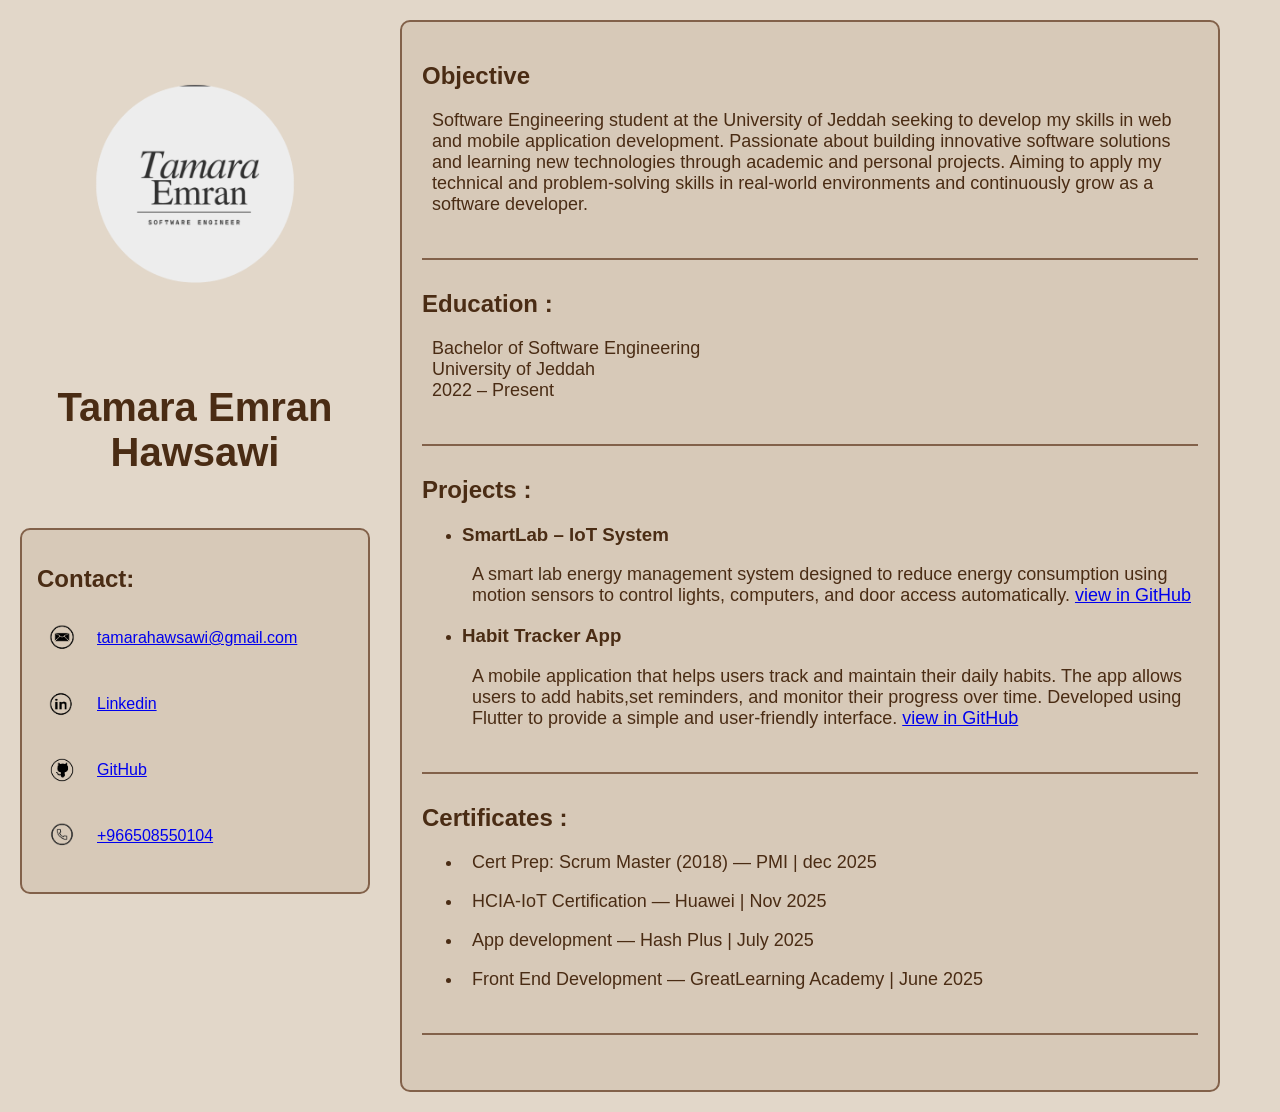
==== index.html @ cdd2eaa5 "Rename index.html.html to index.html" ====
<!DOCTYPE html>
<html lang="en">

<head>
<title>Tamara Portfolio</title>
<link rel="stylesheet" href="style.css">
<meta charset="UTF-8">
<meta name="viewport" content="width=device-width, initial-scale=1.0">
</head>

<body>
<div class="container">
    <aside class="left-column">
      <header class = "profile">
       <img src="images/profile.png" alt="Portfile icon">
        <h1>Tamara Emran Hawsawi</h1>
     </header>
     <section class="Contact">
 <div>
    <h2>Contact:</h2>
  <p>
     <img src="images/email_icon.png" alt="email icon">
      <a href="mailto:tamarahawsawi@gmail.com">tamarahawsawi@gmail.com</a>
   </p> 
  <p>
     <img src="images/linkedin_icon.png" alt="linkedin icon">
      <a href="https://www.linkedin.com/in/tamaraemran/">Linkedin</a>
   </p>
   <p>
     <img src="images/github_icon.png" alt="github icon">
      <a href="https://github.com/tamaraemran">GitHub</a>
   </p>
  <p>
     <img src="images/phone_icon.png" alt="phone icon">
     <a href="tel:+966508550104">+966508550104</a>
   </p>
  </div>
</section>
    </aside>
    <main class="right-column">
        <section class="objective">
            <h2>Objective</h2>
         <p>Software Engineering student at the University of Jeddah seeking to develop my skills in web and mobile application development. 
            Passionate about building innovative software solutions and learning new technologies through academic and personal projects. 
            Aiming to apply my technical and problem-solving skills in real-world environments and continuously grow as a software developer.
        </p>
        </section>
        <section class = "education">
    <h2>Education :</h2>
    <p>
        Bachelor of Software Engineering<br>
        University of Jeddah<br>
        2022 – Present
    </p>

</section>

<section class = "projects">
  <h2>Projects :</h2>
  <ul>
    <li>
     <h3>SmartLab – IoT System</h3>
     <p>
     A smart lab energy management system designed to reduce energy consumption using motion sensors 
     to control lights, computers, and door access automatically. 
     <a href="https://github.com/tamaraemran/SmartLab-IoT-Project">view in GitHub</a>
    </p>
    </li>
    <li> 
  <h3>Habit Tracker App</h3>
  <p>
    A mobile application that helps users track and maintain their daily habits.
    The app allows users to add habits,set reminders, and monitor their progress over time. Developed using Flutter to provide a simple and 
    user-friendly interface.
      <a href="https://github.com/Haalasmarei17/Daily-Habit-Tracker-Application">view in GitHub</a>
  </p> 
    </li>
  </ul>
 
</section>
<section class="Certificates">
    <h2>Certificates :</h2>
    <ul>
        <li>
            <p>Cert Prep: Scrum Master (2018) — PMI | dec 2025 </p>
        </li>
         <li>
            <p>HCIA-IoT Certification — Huawei | Nov 2025 </p>
        </li>
         <li>
            <p>App development — Hash Plus | July 2025 </p>
        </li>
         <li>
            <p>Front End Development — GreatLearning Academy | June 2025  </p>
        </li>
    </ul>
</section>

    </main>
</div>
</body>

</html>
---- style.css ----
body{
background-color:#E2D7C9;
font-family:Arial , sans-serif;
padding: 20px;
color: #4A2C14;
margin: 0;
}
.container{
    display: grid;
    grid-template-columns: 350px 1fr;
    gap: 30px;
    max-width: 1200px;
}
.left-column{
    display: flex;
    flex-direction: column;
    gap: 20px;
}
.profile{
display:flex;
flex-direction: column;
align-items:center;
text-align: center;
}
.profile h1{
color:#4A2C14;
font-size: 40px;
margin-top: 15px;
}   

.profile img{
width: 350px;;
height: 350px;
border-radius:50%;
object-fit:cover;
}
.right-column{
    background-color: #d7c9b8;
    border:2px solid #82614A;
    border-radius:10px;
    padding: 20px;
    padding-bottom: 25px;
}
.right-column section{
    border-bottom: 2px solid #82614A;
    padding-bottom: 25px;
    margin-bottom: 30px;
}
.education p, .projects p, .Certificates p, .objective p{
    font-size: 18px;
    padding-left: 10px;
}


.Contact{
  background-color: #d7c9b8;
  border: 2px solid #82614A;
  border-radius: 10px;
  padding: 15px;
}
.Contact p{
    display: flex;
    align-items: center; 
    gap: 10px;
    font-size: 16px;  
}
.Contact p img{
width: 50px;
height: 50px;
}
@media screen and (max-width: 992px) {
    .container {
        grid-template-columns: 1fr; 
        gap: 20px;
    }
    
    .profile img {
        width: 200px;
        height: 200px;
    }
}
@media screen and (max-width: 576px) {
    body {
        padding: 10px;
    }
    
    .profile h1 {
        font-size: 28px;
    }
    
    .objective, .education, .projects, .Certificates {
        padding: 15px;
    }
}
@media screen and (max-width: 768px){
    .container {
        grid-template-columns: 1fr;
        gap: 20px;
        padding: 10px;
    }
    .profile img {
        width: 180px;
        height: 180px;
    }
    .profile h1{
        font-size: 26px;
    }
    .right-column h2{
        font-size: 22px;
    }
}
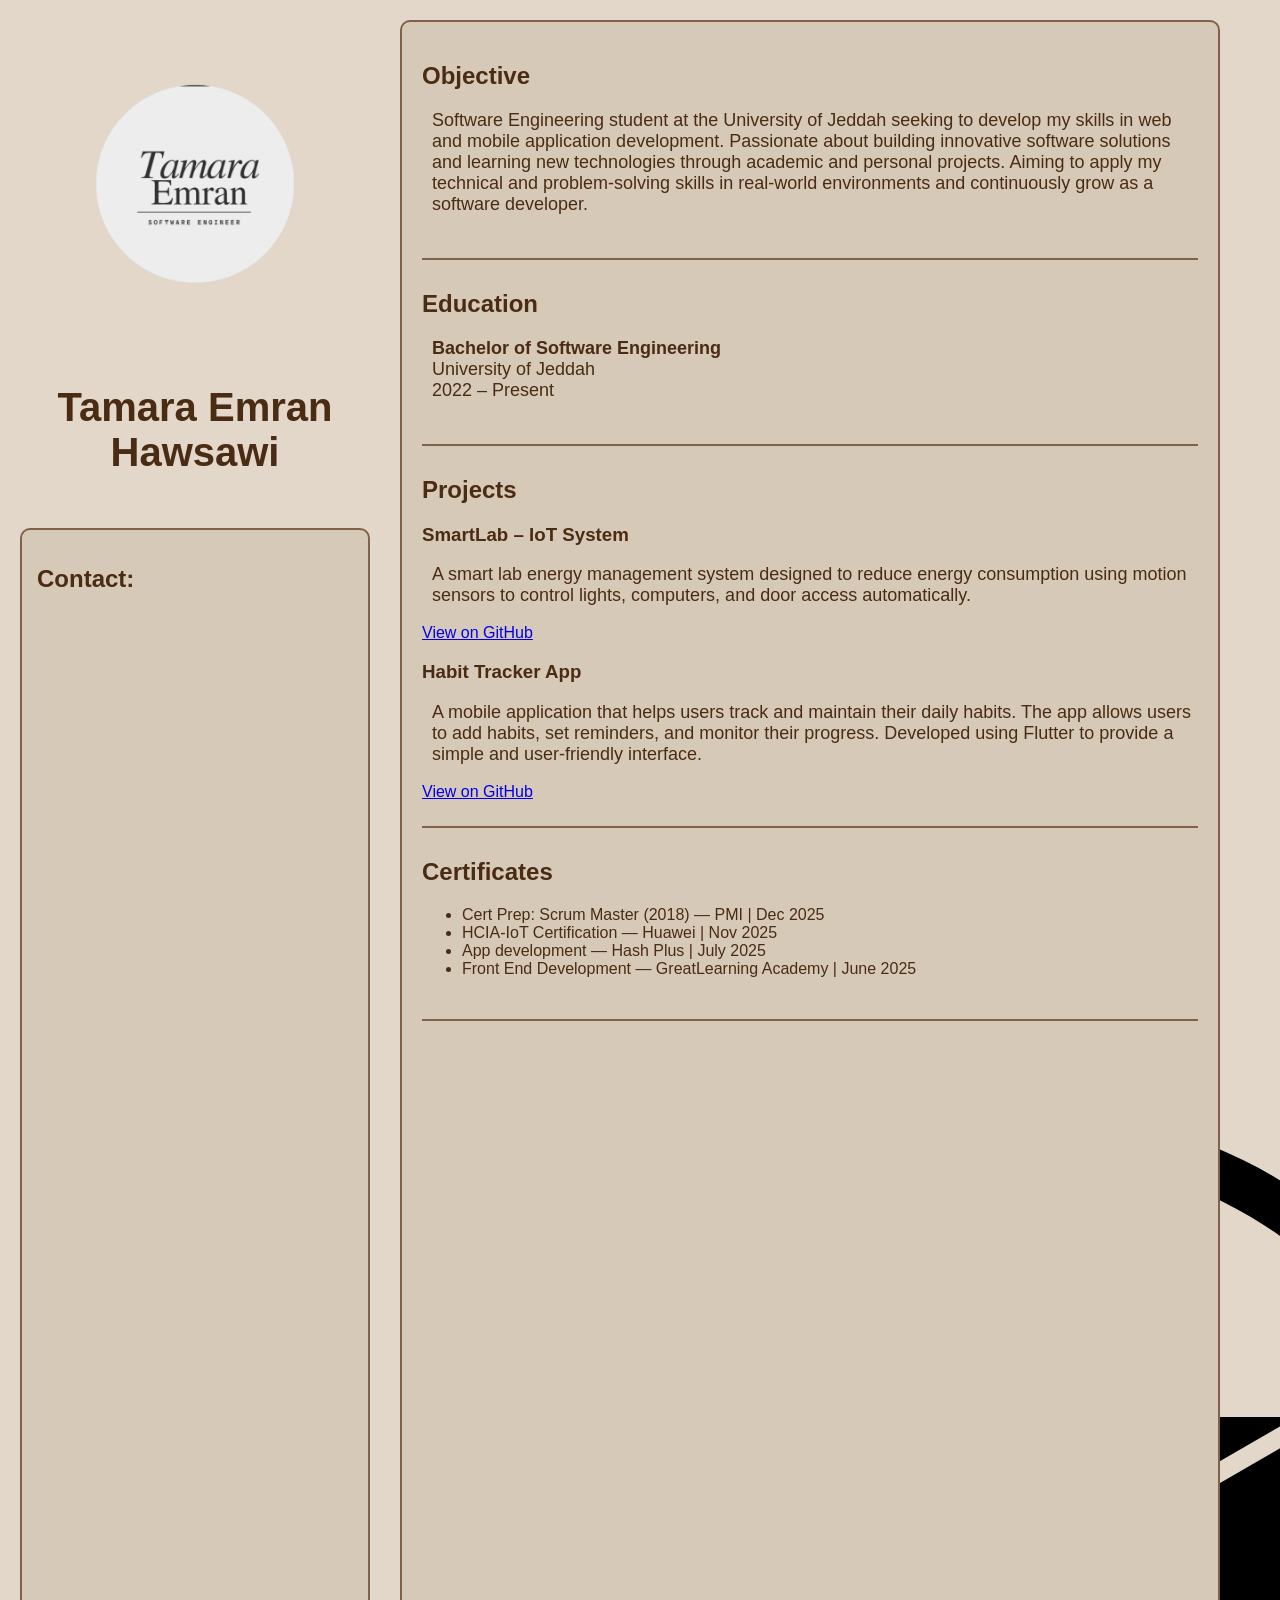
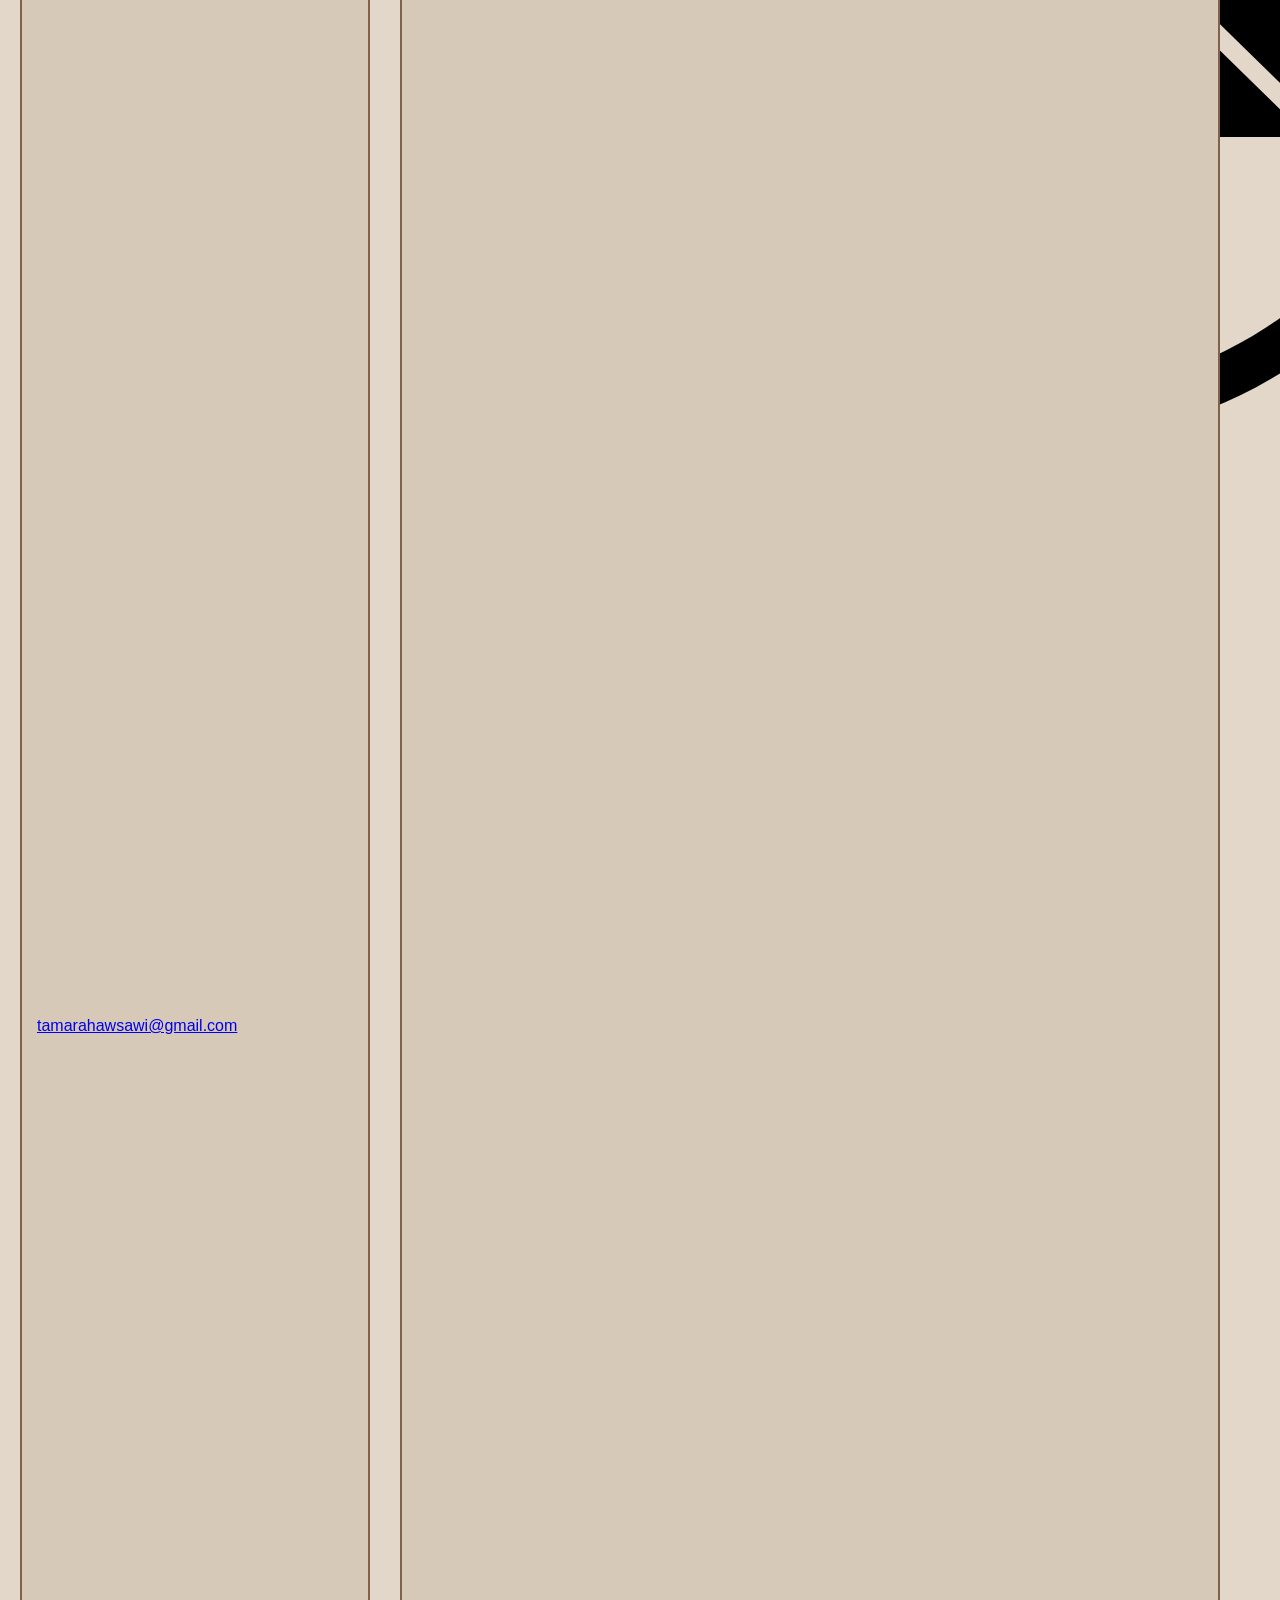
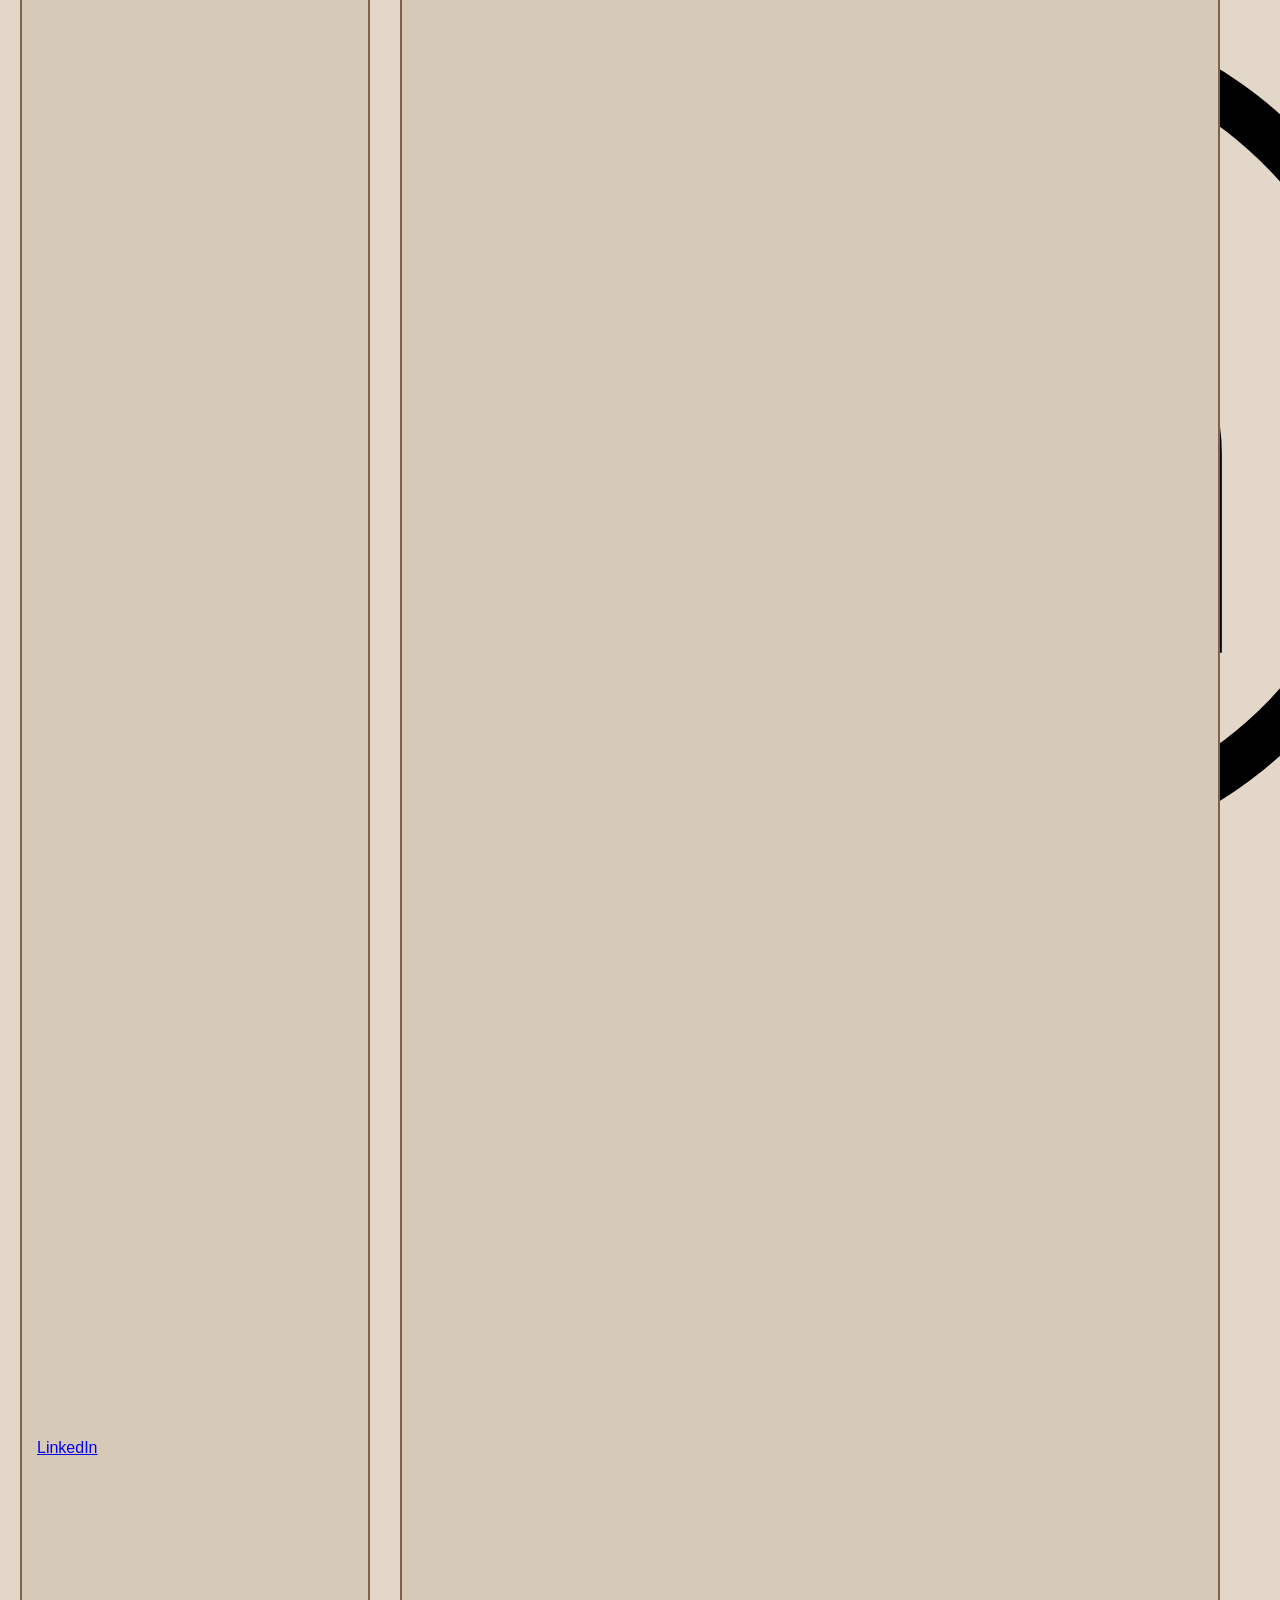
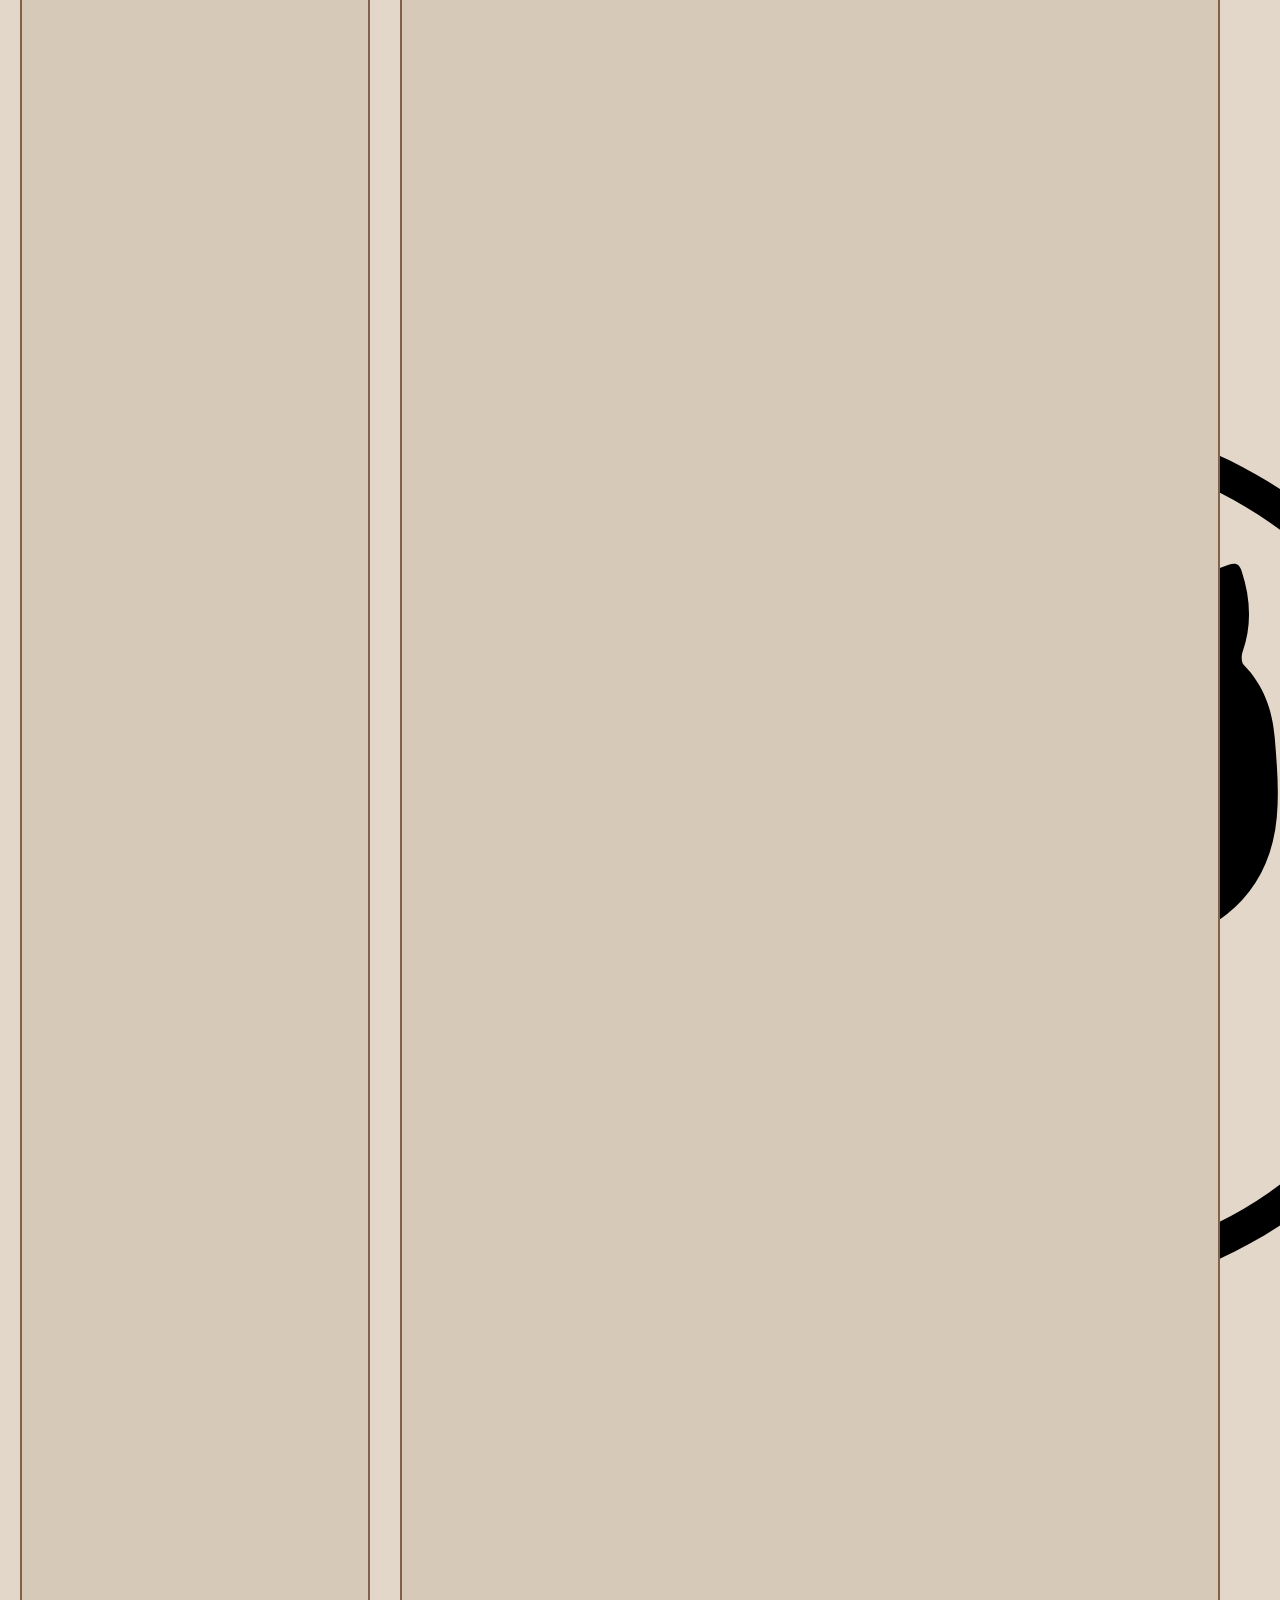
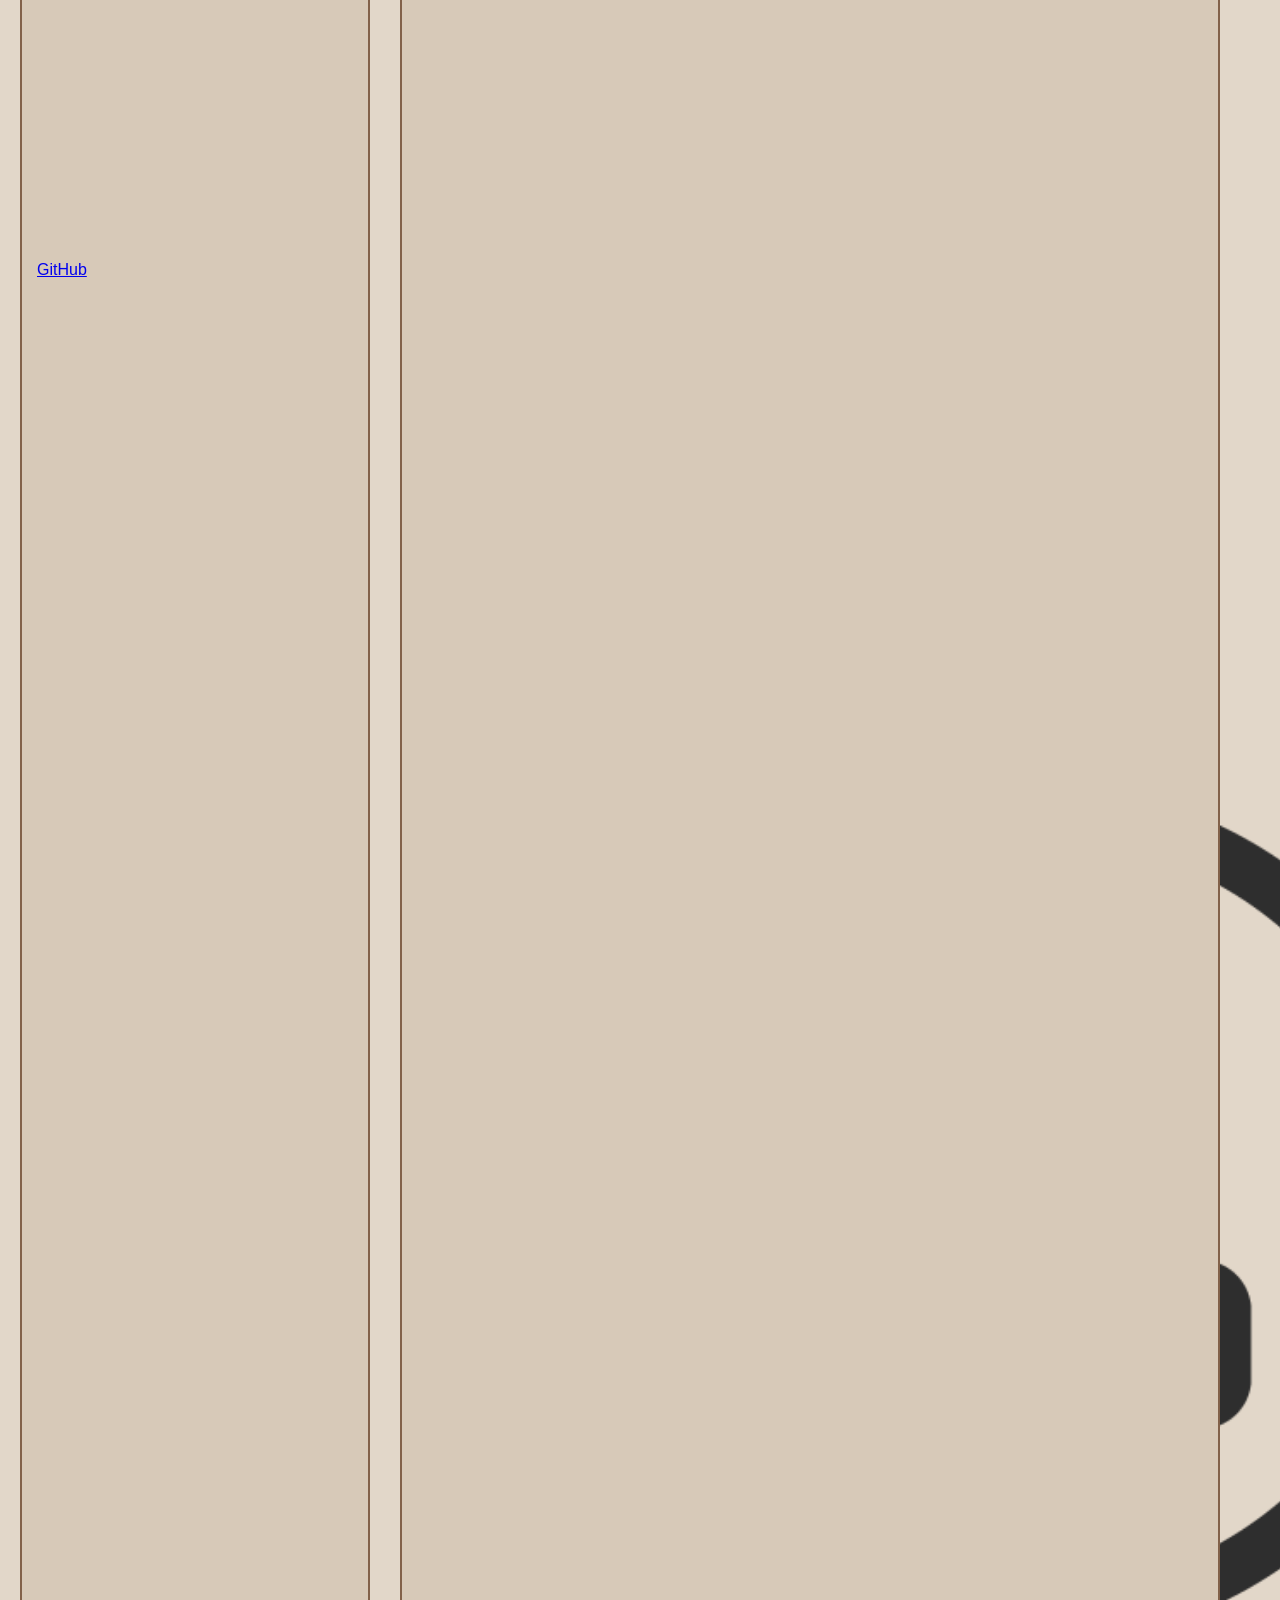
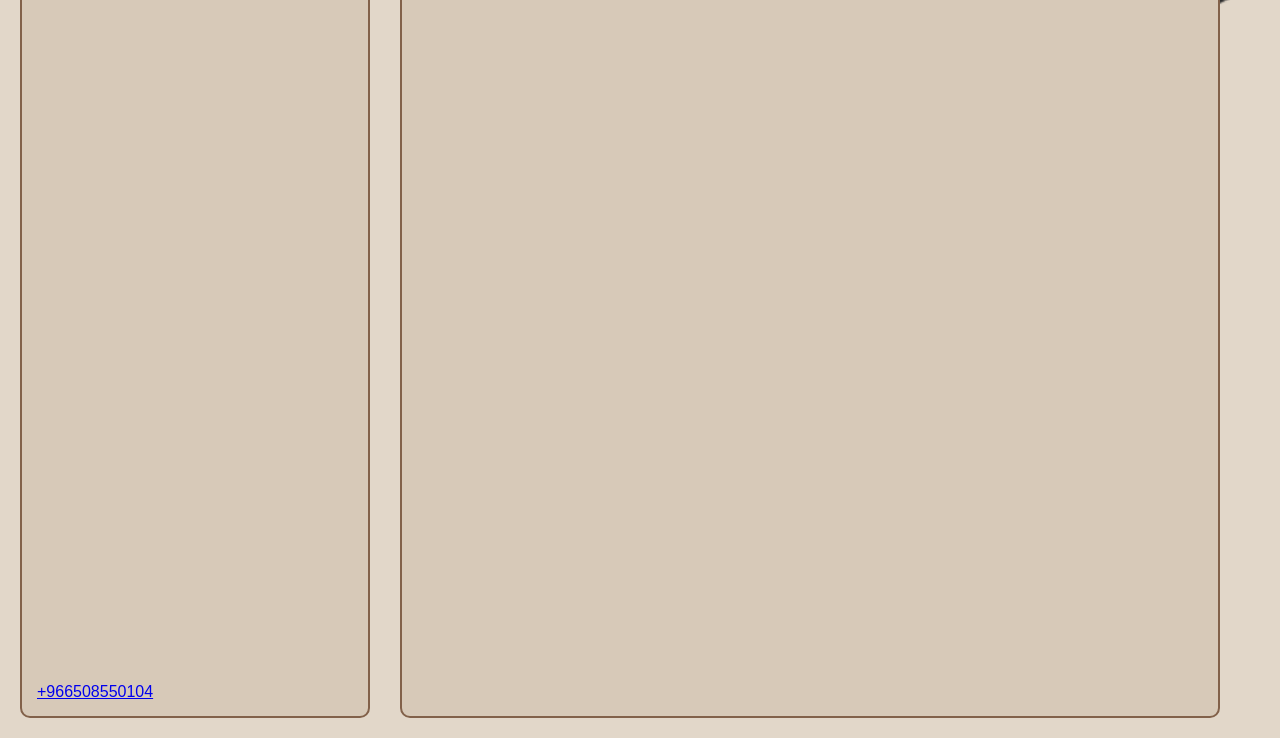
==== commit b4f9e39c: "Update index.html" ====
--- a/index.html
+++ b/index.html
@@ -9,95 +9,83 @@
 </head>
 
 <body>
-<div class="container">
+ <div class="container">
     <aside class="left-column">
       <header class = "profile">
        <img src="images/profile.png" alt="Portfile icon">
         <h1>Tamara Emran Hawsawi</h1>
      </header>
-     <section class="Contact">
- <div>
+ <section class="Contact">
     <h2>Contact:</h2>
-  <p>
-     <img src="images/email_icon.png" alt="email icon">
-      <a href="mailto:tamarahawsawi@gmail.com">tamarahawsawi@gmail.com</a>
-   </p> 
-  <p>
-     <img src="images/linkedin_icon.png" alt="linkedin icon">
-      <a href="https://www.linkedin.com/in/tamaraemran/">Linkedin</a>
-   </p>
-   <p>
-     <img src="images/github_icon.png" alt="github icon">
-      <a href="https://github.com/tamaraemran">GitHub</a>
-   </p>
-  <p>
-     <img src="images/phone_icon.png" alt="phone icon">
+ <div class="contact-item">
+     <img src="images/email_icon.png" alt="Email icon">
+     <a href="mailto:tamarahawsawi@gmail.com">tamarahawsawi@gmail.com</a>
+ </div>
+ <div class="contact-item">
+     <img src="images/linkedin_icon.png" alt="LinkedIn icon">
+     <a href="https://www.linkedin.com/in/tamaraemran/" target="_blank">LinkedIn</a>
+ </div>
+ <div class="contact-item">
+     <img src="images/github_icon.png" alt="GitHub icon">
+     <a href="https://github.com/tamaraemran" target="_blank">GitHub</a>
+  </div>
+  <div class="contact-item">
+     <img src="images/phone_icon.png" alt="Phone icon">
      <a href="tel:+966508550104">+966508550104</a>
-   </p>
   </div>
-</section>
-    </aside>
+  </section>
+ </aside>
     <main class="right-column">
-        <section class="objective">
-            <h2>Objective</h2>
-         <p>Software Engineering student at the University of Jeddah seeking to develop my skills in web and mobile application development. 
-            Passionate about building innovative software solutions and learning new technologies through academic and personal projects. 
-            Aiming to apply my technical and problem-solving skills in real-world environments and continuously grow as a software developer.
+     <section class="objective">
+        <h2>Objective</h2>
+        <p>Software Engineering student at the University of Jeddah seeking to develop my skills in web and mobile application development. 
+         Passionate about building innovative software solutions and learning new technologies through academic and personal projects. 
+         Aiming to apply my technical and problem-solving skills in real-world environments and continuously grow as a software developer.
         </p>
-        </section>
-        <section class = "education">
-    <h2>Education :</h2>
-    <p>
-        Bachelor of Software Engineering<br>
-        University of Jeddah<br>
-        2022 – Present
-    </p>
+     </section>
+     <section class="education">
+          <h2>Education</h2>
+          <div class="info-block">
+            <p>
+              <strong>Bachelor of Software Engineering</strong><br>
+              University of Jeddah<br>
+              2022 – Present
+            </p>
+           </div>
+     </section>
 
-</section>
+    <section class="projects">
+        <h2>Projects</h2> 
+        <div class="project-item">
+        <h3>SmartLab – IoT System</h3>
+          <p>
+              A smart lab energy management system designed to reduce energy consumption using motion sensors 
+               to control lights, computers, and door access automatically. 
+          </p>
+          <a href="https://github.com/tamaraemran/SmartLab-IoT-Project" target="_blank">View on GitHub</a>
+        </div>
+        <div class="project-item">
+          <h3>Habit Tracker App</h3>
+          <p>
+             A mobile application that helps users track and maintain their daily habits. 
+             The app allows users to add habits, set reminders, and monitor their progress. 
+             Developed using Flutter to provide a simple and user-friendly interface.
+          </p>
+             <a href="https://github.com/Haalasmarei17/Daily-Habit-Tracker-Application" target="_blank">View on GitHub</a>
+        </div>
+    </section>
 
-<section class = "projects">
-  <h2>Projects :</h2>
-  <ul>
-    <li>
-     <h3>SmartLab – IoT System</h3>
-     <p>
-     A smart lab energy management system designed to reduce energy consumption using motion sensors 
-     to control lights, computers, and door access automatically. 
-     <a href="https://github.com/tamaraemran/SmartLab-IoT-Project">view in GitHub</a>
-    </p>
-    </li>
-    <li> 
-  <h3>Habit Tracker App</h3>
-  <p>
-    A mobile application that helps users track and maintain their daily habits.
-    The app allows users to add habits,set reminders, and monitor their progress over time. Developed using Flutter to provide a simple and 
-    user-friendly interface.
-      <a href="https://github.com/Haalasmarei17/Daily-Habit-Tracker-Application">view in GitHub</a>
-  </p> 
-    </li>
-  </ul>
- 
-</section>
-<section class="Certificates">
-    <h2>Certificates :</h2>
-    <ul>
-        <li>
-            <p>Cert Prep: Scrum Master (2018) — PMI | dec 2025 </p>
-        </li>
-         <li>
-            <p>HCIA-IoT Certification — Huawei | Nov 2025 </p>
-        </li>
-         <li>
-            <p>App development — Hash Plus | July 2025 </p>
-        </li>
-         <li>
-            <p>Front End Development — GreatLearning Academy | June 2025  </p>
-        </li>
-    </ul>
-</section>
+    <section class="Certificates">
+        <h2>Certificates</h2>
+        <ul>
+            <li>Cert Prep: Scrum Master (2018) — PMI | Dec 2025</li>
+            <li>HCIA-IoT Certification — Huawei | Nov 2025</li>
+            <li>App development — Hash Plus | July 2025</li>
+            <li>Front End Development — GreatLearning Academy | June 2025</li>
+        </ul>
+    </section>
 
-    </main>
+  </main>
 </div>
 </body>
-
 </html>
